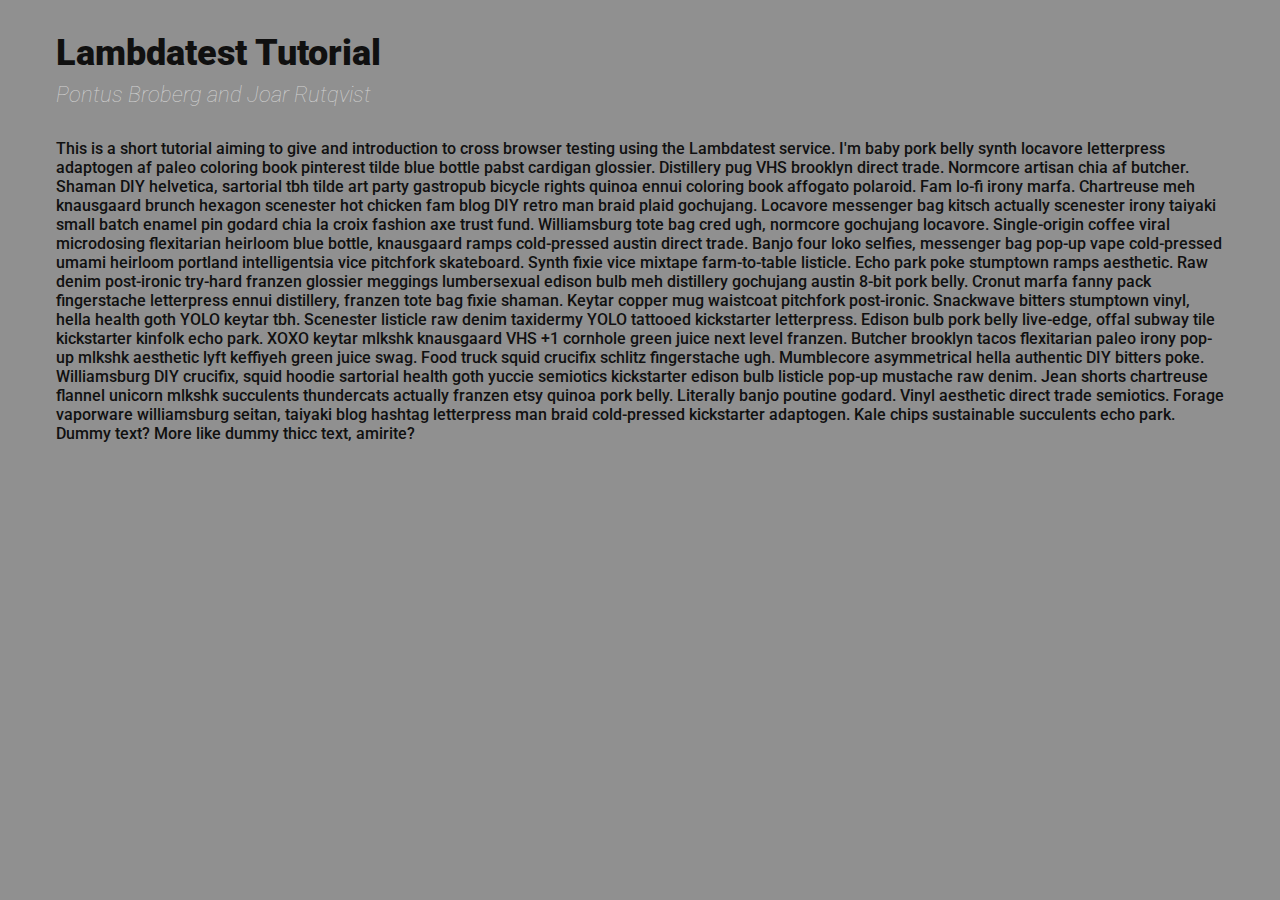
==== index.html @ 8bbfc78c "Add filler text and css" ====
<!DOCTYPE html>
<html lang="en">
<head>
    <meta charset="UTF-8">
    <meta name="viewport" content="width=device-width, initial-scale=1.0">
    <link href="https://fonts.googleapis.com/css2?family=Roboto:ital,wght@0,500;0,900;1,100&display=swap" rel="stylesheet">
    <link rel="stylesheet" href="style.css" type="text/css">
    <title>Lambdatest Tutorial</title>
</head>
<body>
    <main>
        <h1>Lambdatest Tutorial</h1>
        <h2>Pontus Broberg and Joar Rutqvist</h2>
        This is a short tutorial aiming to give and introduction to cross browser testing using the Lambdatest service.
        
        I'm baby pork belly synth locavore letterpress adaptogen af paleo coloring book pinterest tilde blue bottle pabst
        cardigan glossier. Distillery pug VHS brooklyn direct trade. Normcore artisan chia af butcher. Shaman DIY helvetica,
        sartorial tbh tilde art party gastropub bicycle rights quinoa ennui coloring book affogato polaroid. Fam lo-fi irony
        marfa.
        
        Chartreuse meh knausgaard brunch hexagon scenester hot chicken fam blog DIY retro man braid plaid gochujang. Locavore
        messenger bag kitsch actually scenester irony taiyaki small batch enamel pin godard chia la croix fashion axe trust
        fund. Williamsburg tote bag cred ugh, normcore gochujang locavore. Single-origin coffee viral microdosing flexitarian
        heirloom blue bottle, knausgaard ramps cold-pressed austin direct trade. Banjo four loko selfies, messenger bag pop-up
        vape cold-pressed umami heirloom portland intelligentsia vice pitchfork skateboard. Synth fixie vice mixtape
        farm-to-table listicle.
        
        Echo park poke stumptown ramps aesthetic. Raw denim post-ironic try-hard franzen glossier meggings lumbersexual edison
        bulb meh distillery gochujang austin 8-bit pork belly. Cronut marfa fanny pack fingerstache letterpress ennui
        distillery, franzen tote bag fixie shaman. Keytar copper mug waistcoat pitchfork post-ironic. Snackwave bitters
        stumptown vinyl, hella health goth YOLO keytar tbh.
        
        Scenester listicle raw denim taxidermy YOLO tattooed kickstarter letterpress. Edison bulb pork belly live-edge, offal
        subway tile kickstarter kinfolk echo park. XOXO keytar mlkshk knausgaard VHS +1 cornhole green juice next level franzen.
        Butcher brooklyn tacos flexitarian paleo irony pop-up mlkshk aesthetic lyft keffiyeh green juice swag. Food truck squid
        crucifix schlitz fingerstache ugh.
        
        Mumblecore asymmetrical hella authentic DIY bitters poke. Williamsburg DIY crucifix, squid hoodie sartorial health goth
        yuccie semiotics kickstarter edison bulb listicle pop-up mustache raw denim. Jean shorts chartreuse flannel unicorn
        mlkshk succulents thundercats actually franzen etsy quinoa pork belly. Literally banjo poutine godard. Vinyl aesthetic
        direct trade semiotics. Forage vaporware williamsburg seitan, taiyaki blog hashtag letterpress man braid cold-pressed
        kickstarter adaptogen. Kale chips sustainable succulents echo park.
        
        Dummy text? More like dummy thicc text, amirite?
    </main>
</body>
</html>
---- style.css ----
:root {
    font-family: 'Roboto', sans-serif;
    font-weight: 500;
    font-size: 16px;
    --bg-color: #909090;
    --text-color-1: #101010;
    --text-color-2: #d0d0d0;
}

body {
    background-color: var(--bg-color);
}

main {
    margin-left: 3rem;
    margin-right: 3rem;
    margin-top: 2rem;
    color: var(--text-color-1);
}

h1 {
    font-weight: 900;
    color: var(--text-color-1);
    margin: 0;
    margin-bottom: 0.5rem;
    font-size: 36px;
}

h2 {
    margin: 0;
    margin-bottom: 2rem;
    color: var(--text-color-2);
    font-weight: 100;
    font-style: italic;
    font-size: 22px;
}
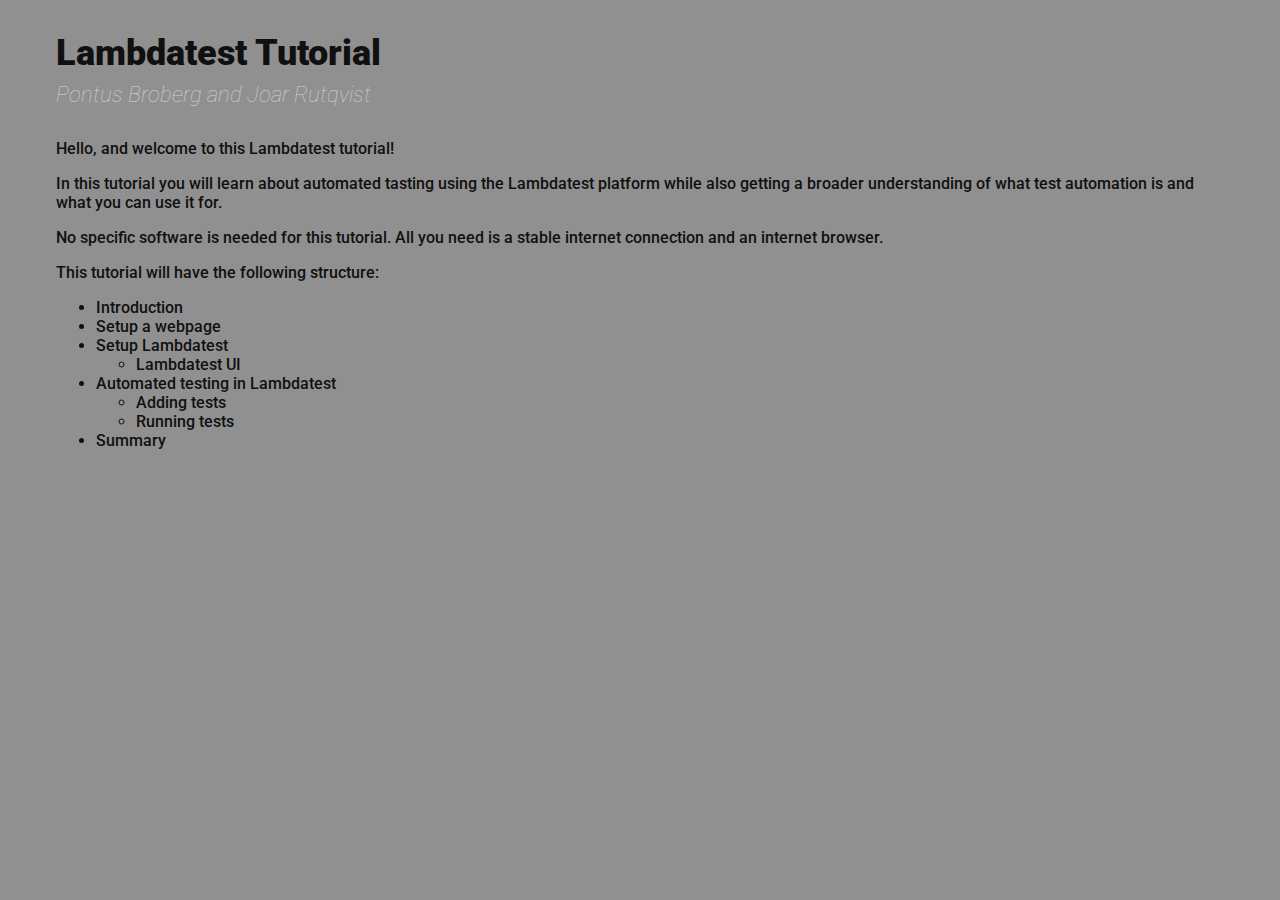
==== commit 3287d251: "index content done." ====
--- a/index.html
+++ b/index.html
@@ -11,37 +11,30 @@
     <main>
         <h1>Lambdatest Tutorial</h1>
         <h2>Pontus Broberg and Joar Rutqvist</h2>
-        This is a short tutorial aiming to give and introduction to cross browser testing using the Lambdatest service.
-        
-        I'm baby pork belly synth locavore letterpress adaptogen af paleo coloring book pinterest tilde blue bottle pabst
-        cardigan glossier. Distillery pug VHS brooklyn direct trade. Normcore artisan chia af butcher. Shaman DIY helvetica,
-        sartorial tbh tilde art party gastropub bicycle rights quinoa ennui coloring book affogato polaroid. Fam lo-fi irony
-        marfa.
-        
-        Chartreuse meh knausgaard brunch hexagon scenester hot chicken fam blog DIY retro man braid plaid gochujang. Locavore
-        messenger bag kitsch actually scenester irony taiyaki small batch enamel pin godard chia la croix fashion axe trust
-        fund. Williamsburg tote bag cred ugh, normcore gochujang locavore. Single-origin coffee viral microdosing flexitarian
-        heirloom blue bottle, knausgaard ramps cold-pressed austin direct trade. Banjo four loko selfies, messenger bag pop-up
-        vape cold-pressed umami heirloom portland intelligentsia vice pitchfork skateboard. Synth fixie vice mixtape
-        farm-to-table listicle.
-        
-        Echo park poke stumptown ramps aesthetic. Raw denim post-ironic try-hard franzen glossier meggings lumbersexual edison
-        bulb meh distillery gochujang austin 8-bit pork belly. Cronut marfa fanny pack fingerstache letterpress ennui
-        distillery, franzen tote bag fixie shaman. Keytar copper mug waistcoat pitchfork post-ironic. Snackwave bitters
-        stumptown vinyl, hella health goth YOLO keytar tbh.
-        
-        Scenester listicle raw denim taxidermy YOLO tattooed kickstarter letterpress. Edison bulb pork belly live-edge, offal
-        subway tile kickstarter kinfolk echo park. XOXO keytar mlkshk knausgaard VHS +1 cornhole green juice next level franzen.
-        Butcher brooklyn tacos flexitarian paleo irony pop-up mlkshk aesthetic lyft keffiyeh green juice swag. Food truck squid
-        crucifix schlitz fingerstache ugh.
-        
-        Mumblecore asymmetrical hella authentic DIY bitters poke. Williamsburg DIY crucifix, squid hoodie sartorial health goth
-        yuccie semiotics kickstarter edison bulb listicle pop-up mustache raw denim. Jean shorts chartreuse flannel unicorn
-        mlkshk succulents thundercats actually franzen etsy quinoa pork belly. Literally banjo poutine godard. Vinyl aesthetic
-        direct trade semiotics. Forage vaporware williamsburg seitan, taiyaki blog hashtag letterpress man braid cold-pressed
-        kickstarter adaptogen. Kale chips sustainable succulents echo park.
-        
-        Dummy text? More like dummy thicc text, amirite?
+
+        <p>Hello, and welcome to this Lambdatest tutorial!</p>
+
+        <p>
+            In this tutorial you will learn about automated tasting using the Lambdatest platform while also getting a broader 
+            understanding of what test automation is and what you can use it for.
+        </p>
+
+        <p>No specific software is needed for this tutorial. All you need is a stable internet connection and an internet browser. </p>
+
+
+        <p>This tutorial will have the following structure:</p>
+        <ul>
+            <li>Introduction</li>
+            <li>Setup a webpage</li>
+            <li>Setup Lambdatest
+                <ul><li>Lambdatest UI</li></ul>
+            </li>
+            <li>Automated testing in Lambdatest
+                <ul><li>Adding tests</li></ul>
+                <ul><li>Running tests</li></ul>
+            </li>
+            <li>Summary</li>
+        </ul>
     </main>
 </body>
 </html>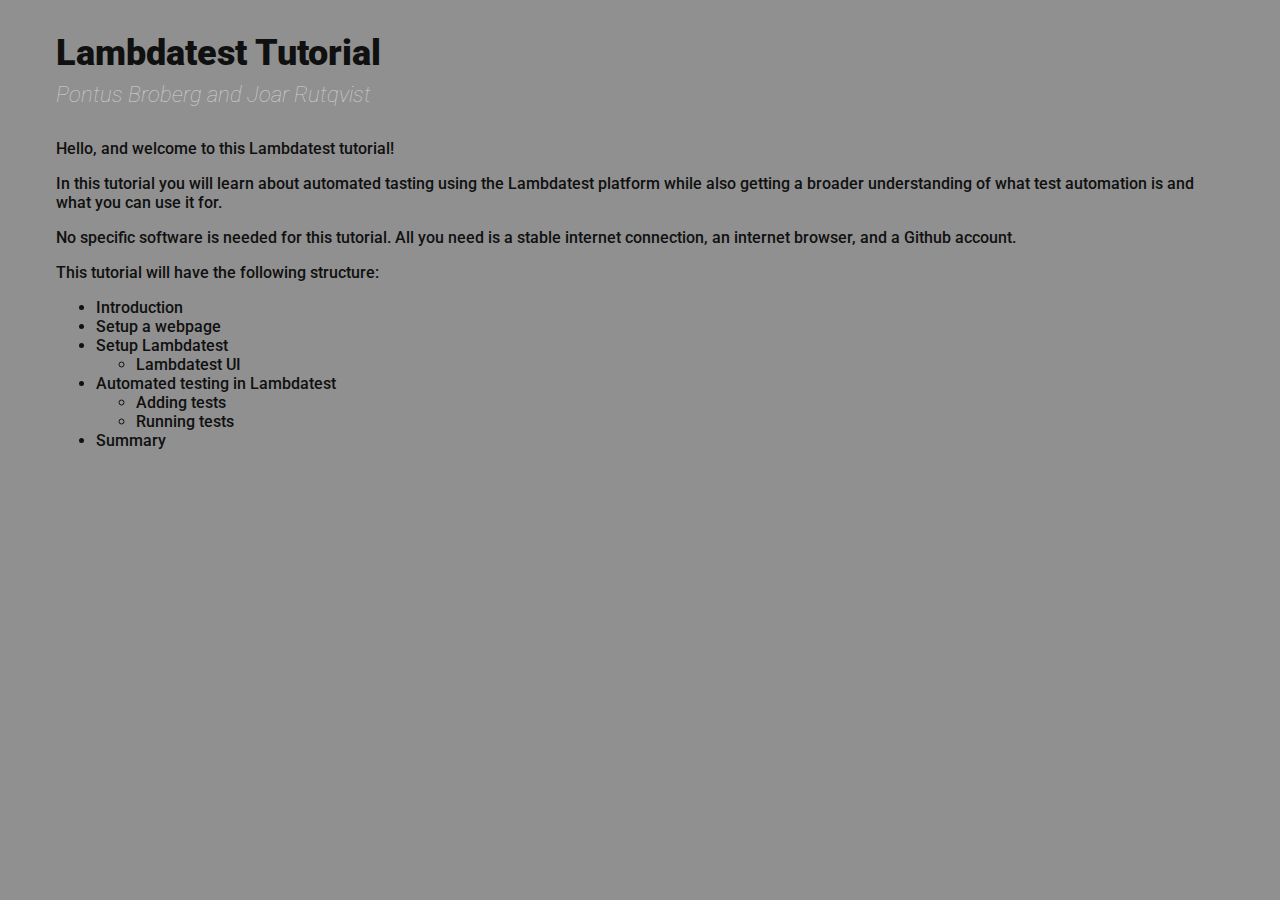
==== commit 0093d361: "added git as a requirement" ====
--- a/index.html
+++ b/index.html
@@ -19,7 +19,7 @@
             understanding of what test automation is and what you can use it for.
         </p>
 
-        <p>No specific software is needed for this tutorial. All you need is a stable internet connection and an internet browser. </p>
+        <p>No specific software is needed for this tutorial. All you need is a stable internet connection, an internet browser, and a Github account.</p>
 
 
         <p>This tutorial will have the following structure:</p>
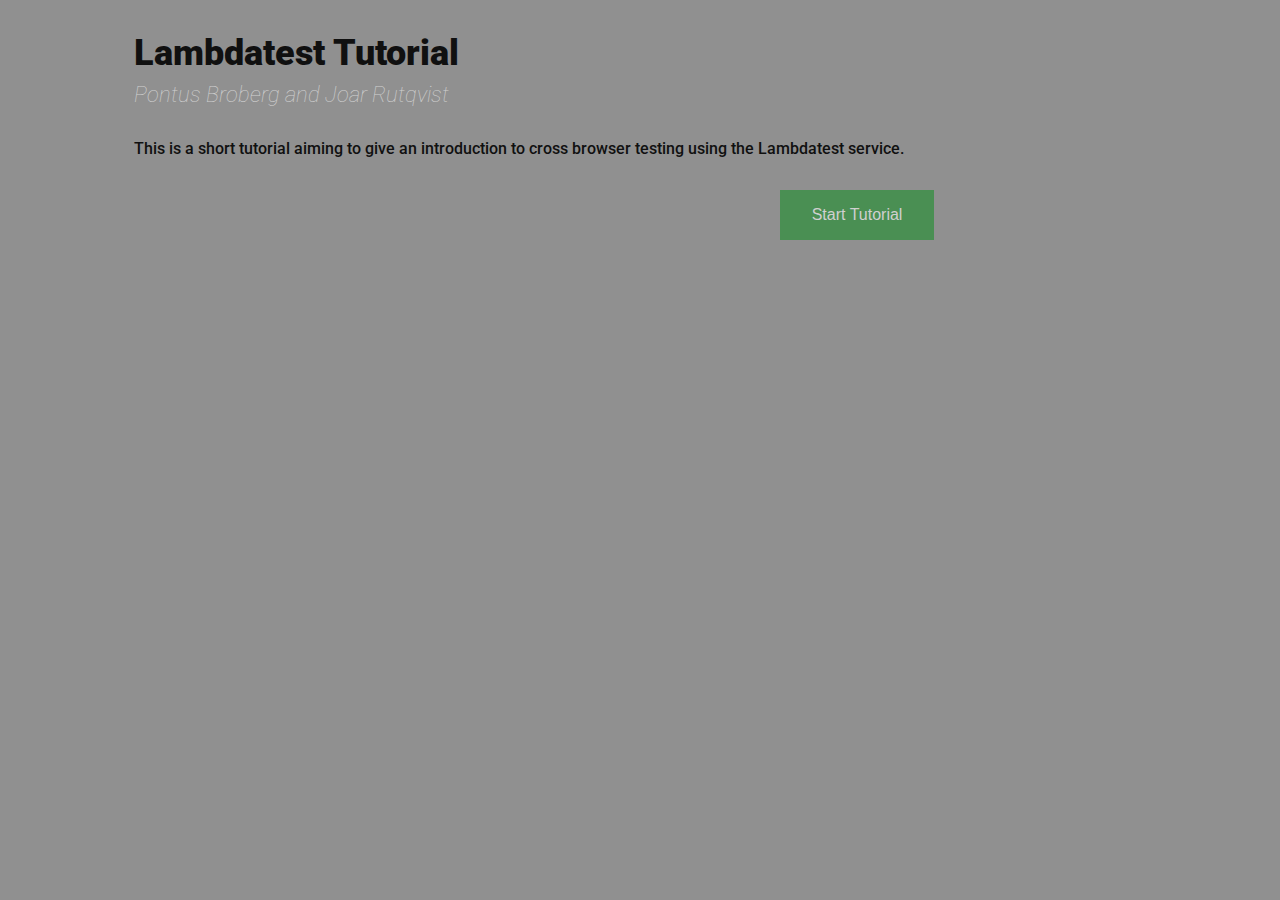
==== commit 81359ab2: "Add button to move between pages" ====
--- a/index.html
+++ b/index.html
@@ -9,32 +9,17 @@
 </head>
 <body>
     <main>
-        <h1>Lambdatest Tutorial</h1>
-        <h2>Pontus Broberg and Joar Rutqvist</h2>
+        <div>
+            <h1>Lambdatest Tutorial</h1>
+            <h2>Pontus Broberg and Joar Rutqvist</h2>
+            This is a short tutorial aiming to give an introduction to cross browser testing using the Lambdatest service.
+        </div>
 
-        <p>Hello, and welcome to this Lambdatest tutorial!</p>
-
-        <p>
-            In this tutorial you will learn about automated tasting using the Lambdatest platform while also getting a broader 
-            understanding of what test automation is and what you can use it for.
-        </p>
-
-        <p>No specific software is needed for this tutorial. All you need is a stable internet connection, an internet browser, and a Github account.</p>
-
-
-        <p>This tutorial will have the following structure:</p>
-        <ul>
-            <li>Introduction</li>
-            <li>Setup a webpage</li>
-            <li>Setup Lambdatest
-                <ul><li>Lambdatest UI</li></ul>
-            </li>
-            <li>Automated testing in Lambdatest
-                <ul><li>Adding tests</li></ul>
-                <ul><li>Running tests</li></ul>
-            </li>
-            <li>Summary</li>
-        </ul>
+        <div class="button-container">
+            <a href="steps/introduction.html">
+                <button>Start Tutorial</button>
+            </a>
+        </div>
     </main>
 </body>
 </html>--- a/style.css
+++ b/style.css
@@ -5,6 +5,9 @@
     --bg-color: #909090;
     --text-color-1: #101010;
     --text-color-2: #d0d0d0;
+    --text-2-hover: #3a3a3a;
+    --button-color: rgb(74, 143, 83);
+    --button-hover: rgb(49, 134, 60);
 }
 
 body {
@@ -12,9 +15,10 @@
 }
 
 main {
-    margin-left: 3rem;
-    margin-right: 3rem;
+    margin-left: 10%;
+    margin-right: 10%;
     margin-top: 2rem;
+    max-width: 50rem;
     color: var(--text-color-1);
 }
 
@@ -33,4 +37,50 @@
     font-weight: 100;
     font-style: italic;
     font-size: 22px;
+}
+
+a {
+    text-decoration: none;
+    font-weight: 500;
+    font-size: 1rem;
+}
+
+.button-container {
+    margin-top: 2rem;
+    margin-bottom: 2rem;
+    float: right;
+}
+
+button {
+    color: var(--text-color-2);
+    background-color: var(--button-color);
+    display: inline-block;
+    border: none;
+    padding: 1rem 2rem;
+    margin: 0;
+    text-decoration: none;
+    font-weight: 500;
+    font-size: 1rem;
+    cursor: pointer;
+    text-align: center;
+    transition: background 250ms ease-in-out,
+        color 250ms ease-in-out,
+        transform 150ms ease;
+    -webkit-appearance: none;
+    -moz-appearance: none;
+}
+
+button:hover,
+button:focus {
+    background: var(--button-hover);
+    color: var(--text-2-hover);
+}
+
+button:focus {
+    outline: 1px solid #fff;
+    outline-offset: -4px;
+}
+
+button:active {
+    transform: scale(0.99);
 }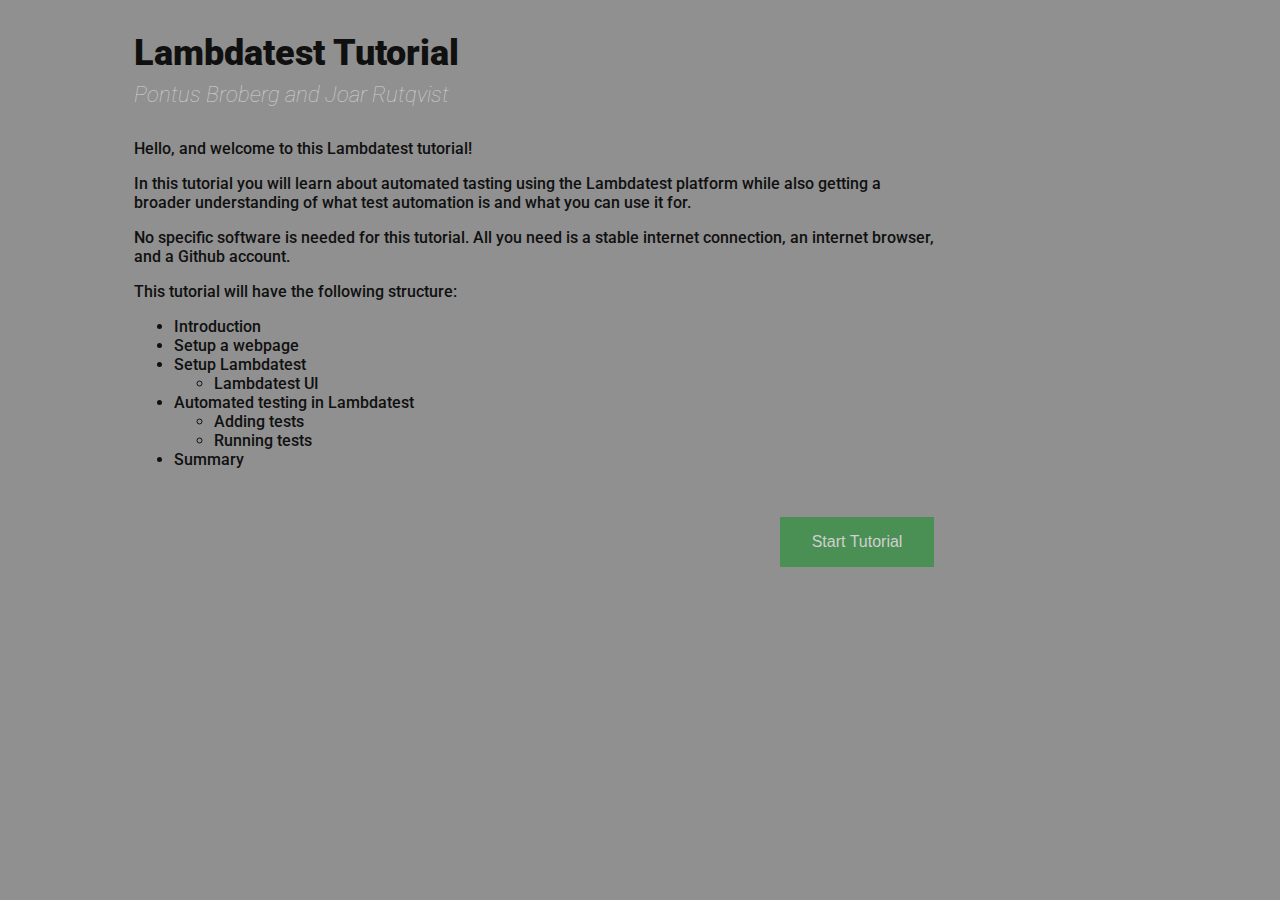
==== commit 76c72f9f: "Merge branch 'master'" ====
--- a/index.html
+++ b/index.html
@@ -9,11 +9,32 @@
 </head>
 <body>
     <main>
-        <div>
-            <h1>Lambdatest Tutorial</h1>
-            <h2>Pontus Broberg and Joar Rutqvist</h2>
-            This is a short tutorial aiming to give an introduction to cross browser testing using the Lambdatest service.
-        </div>
+        <h1>Lambdatest Tutorial</h1>
+        <h2>Pontus Broberg and Joar Rutqvist</h2>
+
+        <p>Hello, and welcome to this Lambdatest tutorial!</p>
+
+        <p>
+            In this tutorial you will learn about automated tasting using the Lambdatest platform while also getting a broader 
+            understanding of what test automation is and what you can use it for.
+        </p>
+
+        <p>No specific software is needed for this tutorial. All you need is a stable internet connection, an internet browser, and a Github account.</p>
+
+
+        <p>This tutorial will have the following structure:</p>
+        <ul>
+            <li>Introduction</li>
+            <li>Setup a webpage</li>
+            <li>Setup Lambdatest
+                <ul><li>Lambdatest UI</li></ul>
+            </li>
+            <li>Automated testing in Lambdatest
+                <ul><li>Adding tests</li></ul>
+                <ul><li>Running tests</li></ul>
+            </li>
+            <li>Summary</li>
+        </ul>
 
         <div class="button-container">
             <a href="steps/introduction.html">
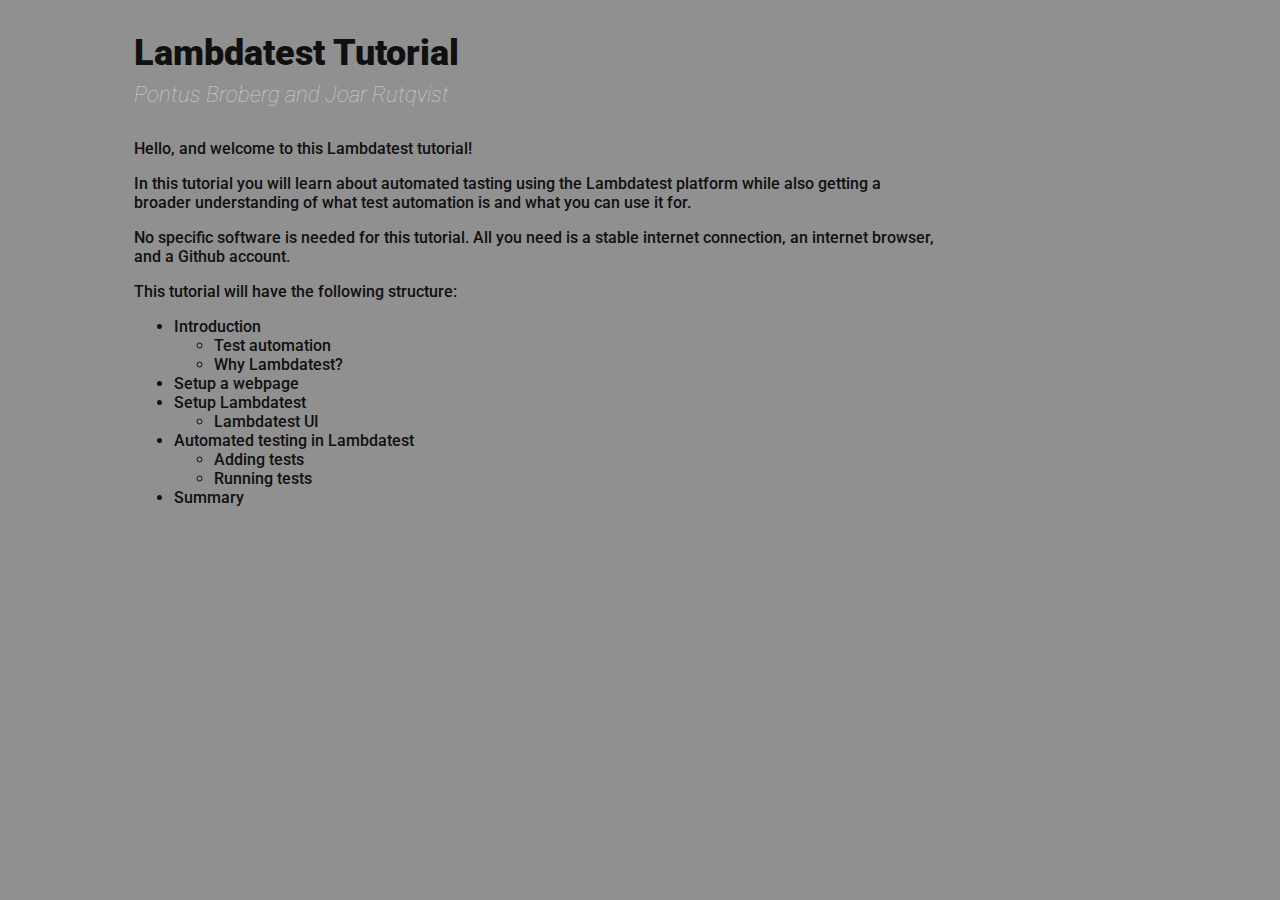
==== commit dd98eeda: "text content added to step1" ====
--- a/index.html
+++ b/index.html
@@ -24,7 +24,10 @@
 
         <p>This tutorial will have the following structure:</p>
         <ul>
-            <li>Introduction</li>
+            <li>Introduction
+                <ul><li>Test automation</li></ul>
+                <ul><li>Why Lambdatest?</li></ul>
+            </li>
             <li>Setup a webpage</li>
             <li>Setup Lambdatest
                 <ul><li>Lambdatest UI</li></ul>
@@ -35,12 +38,6 @@
             </li>
             <li>Summary</li>
         </ul>
-
-        <div class="button-container">
-            <a href="steps/introduction.html">
-                <button>Start Tutorial</button>
-            </a>
-        </div>
     </main>
 </body>
 </html>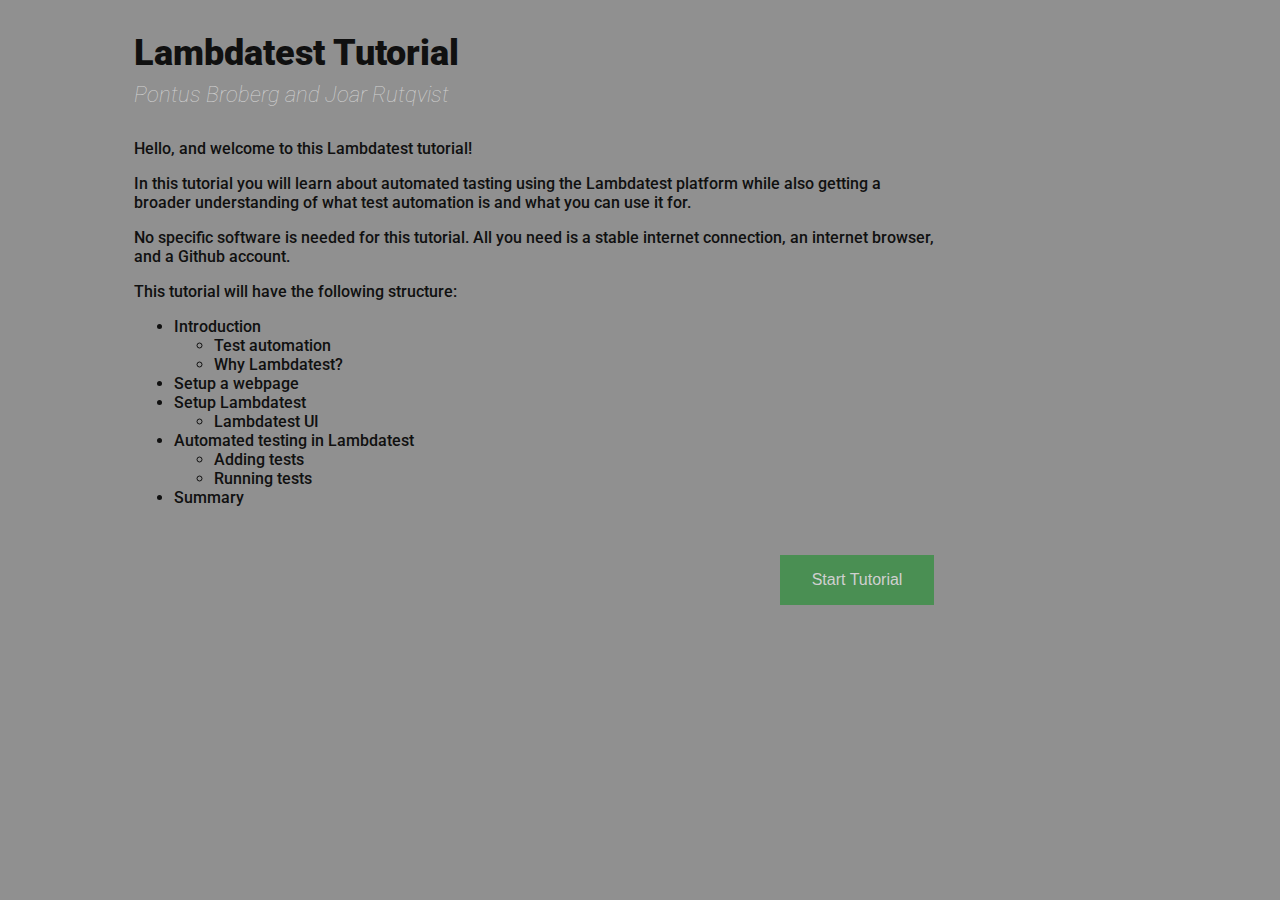
==== commit 2bd181e0: "Merge branch 'master' of https://github.com/jrutqvist/lambdatest-tutorial" ====
--- a/index.html
+++ b/index.html
@@ -38,6 +38,12 @@
             </li>
             <li>Summary</li>
         </ul>
+
+        <div class="button-container">
+            <a href="steps/introduction.html">
+                <button>Start Tutorial</button>
+            </a>
+        </div>
     </main>
 </body>
 </html>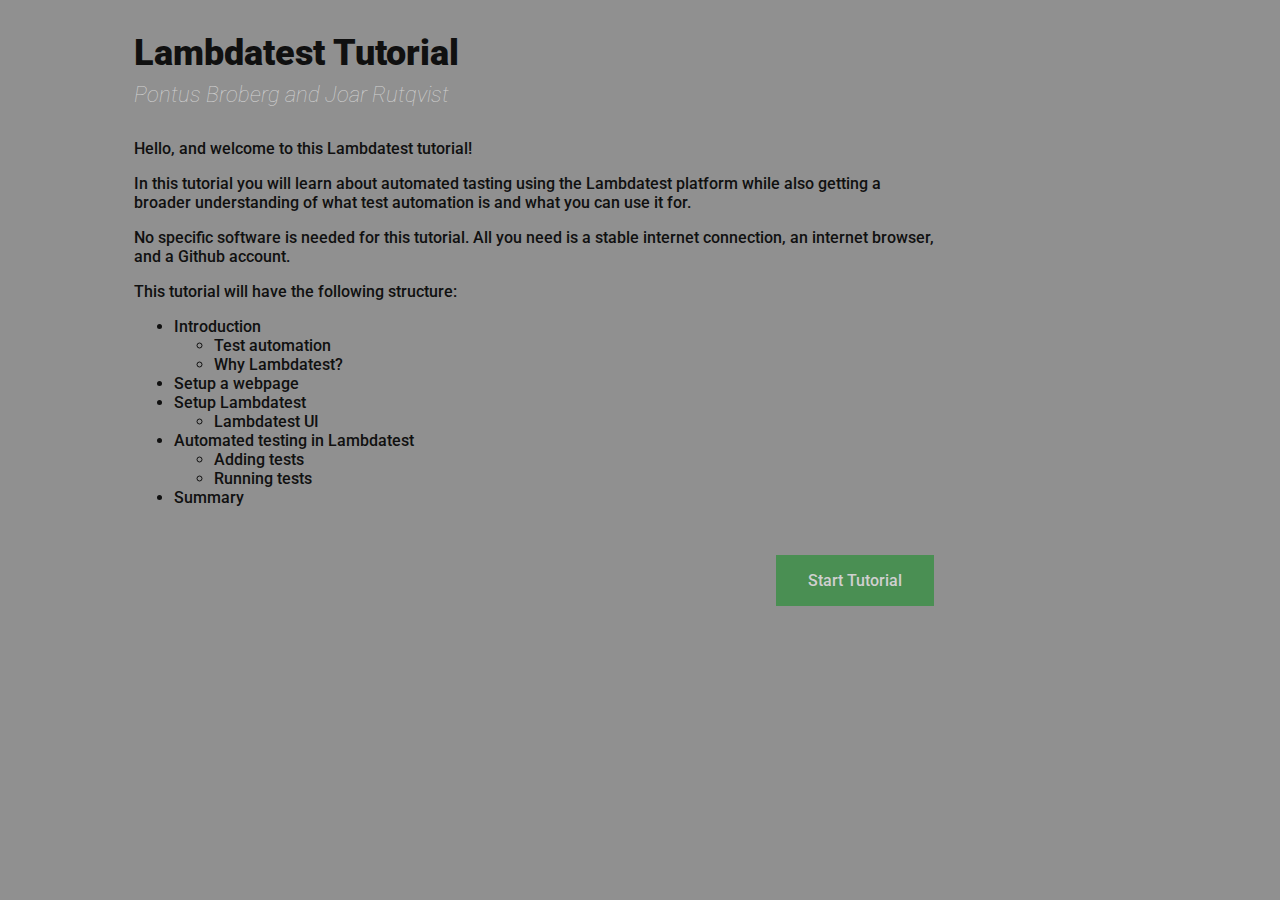
==== commit ae7d0b22: "Fix button styling on first steps" ====
--- a/index.html
+++ b/index.html
@@ -40,8 +40,8 @@
         </ul>
 
         <div class="button-container">
-            <a href="steps/introduction.html">
-                <button>Start Tutorial</button>
+            <a href="steps/introduction.html" class="next-button">
+                Start Tutorial
             </a>
         </div>
     </main>
--- a/style.css
+++ b/style.css
@@ -19,6 +19,7 @@
     margin-right: 10%;
     margin-top: 2rem;
     max-width: 50rem;
+    min-width: 0.8vw;
     color: var(--text-color-1);
 }
 
@@ -39,11 +40,30 @@
     font-size: 22px;
 }
 
+
 a {
     text-decoration: none;
     font-weight: 500;
     font-size: 1rem;
 }
+
+figure {
+    margin: 0;
+    padding-left: 3rem;
+    width: 100%;
+    color: rgb(255, 247, 142);
+    background-color: #403f39;
+}
+
+code  {
+    color: rgb(255, 247, 142);
+}
+
+main>image {
+    margin-top: 3rem;
+    margin-bottom: 3rem;
+}
+
 
 .button-container {
     margin-top: 2rem;
@@ -51,7 +71,7 @@
     float: right;
 }
 
-button {
+.next-button {
     color: var(--text-color-2);
     background-color: var(--button-color);
     display: inline-block;
@@ -70,17 +90,32 @@
     -moz-appearance: none;
 }
 
-button:hover,
-button:focus {
+.next-button:hover,
+.next-button:focus {
     background: var(--button-hover);
     color: var(--text-2-hover);
 }
 
-button:focus {
+.next-button:focus {
     outline: 1px solid #fff;
     outline-offset: -4px;
 }
 
-button:active {
+.next-button:active {
     transform: scale(0.99);
+}
+
+.illustrated-paragraph {
+    display: flex;
+    flex-direction: row;
+
+}
+
+.illustrated-paragraph>p {
+    flex-grow: 2;
+    margin-right: 1rem;
+}
+
+.illustrated-paragraph>img {
+    flex-grow: 1;
 }